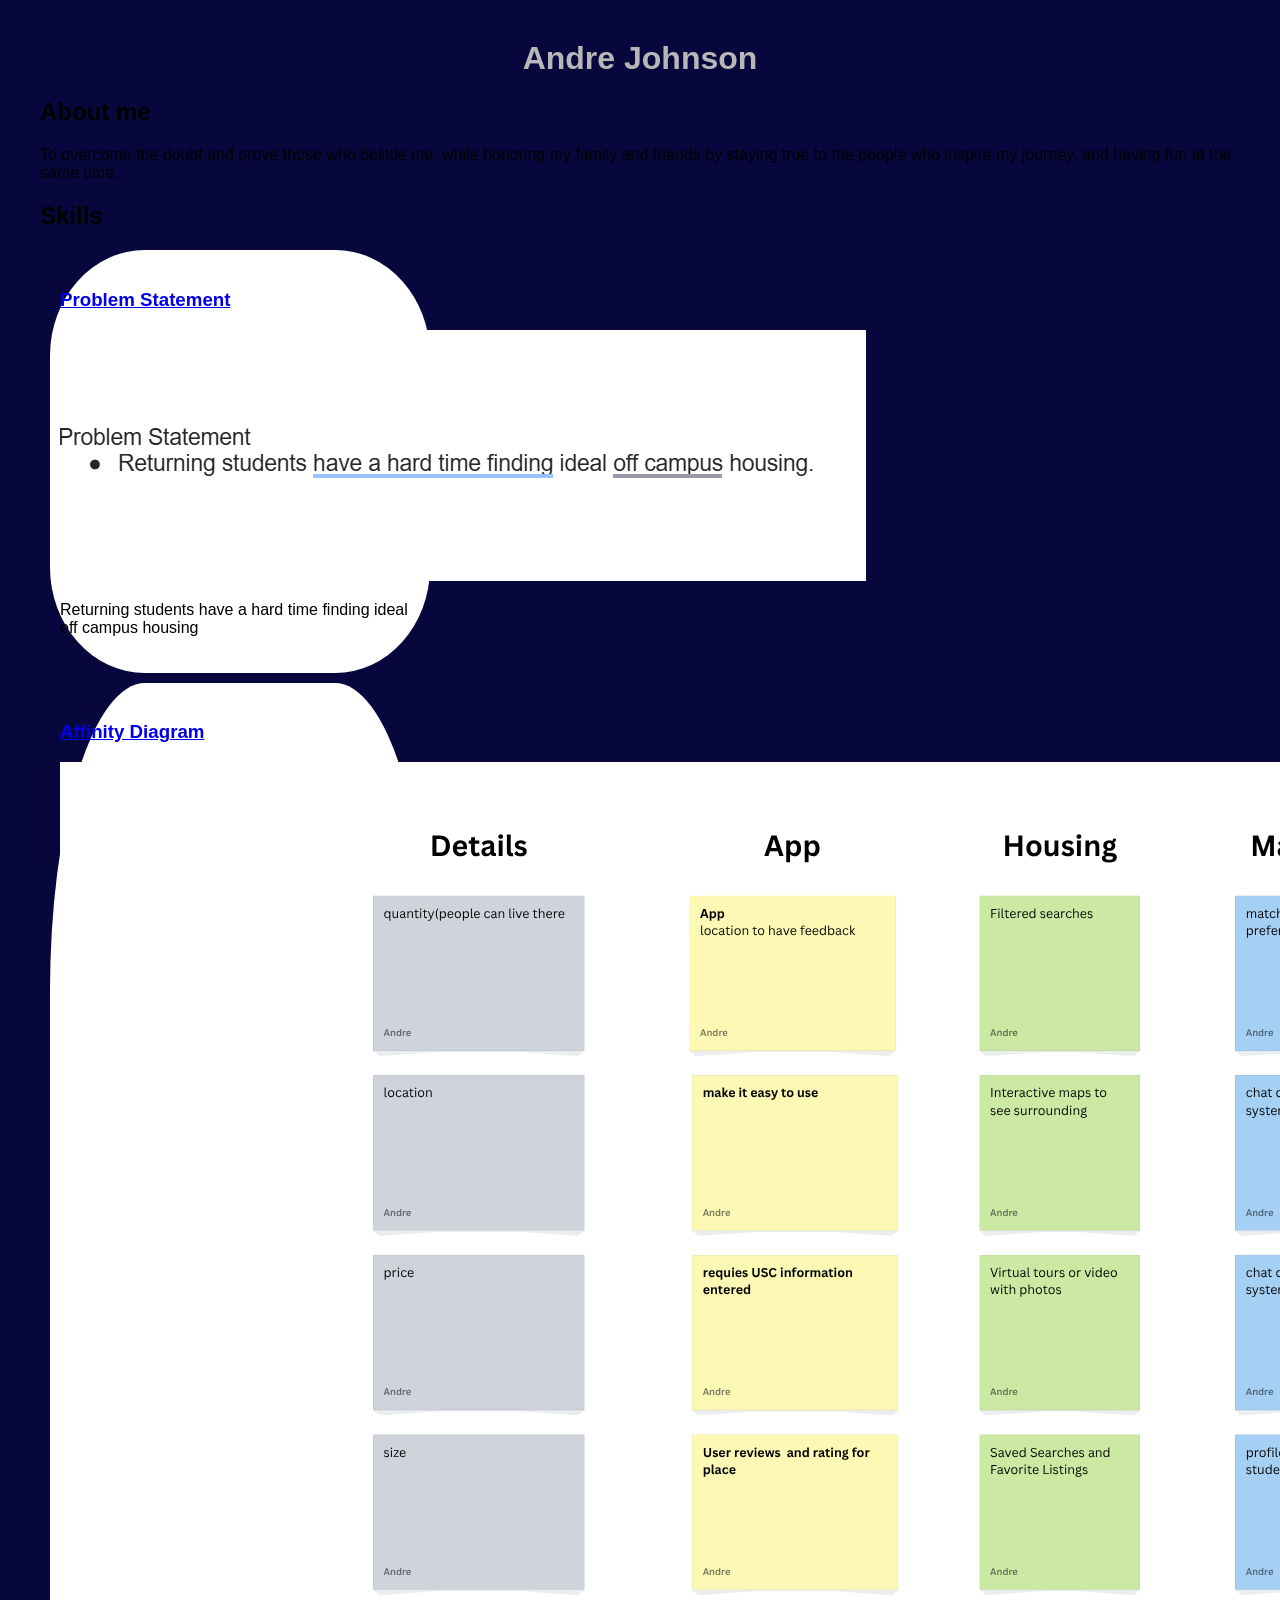
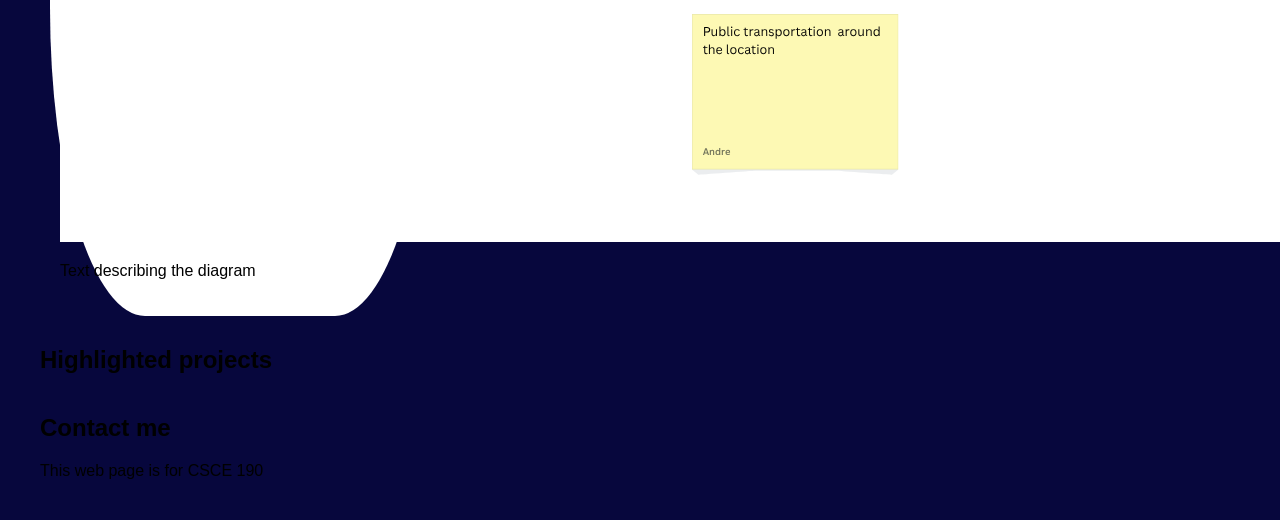
==== index.html @ b4e8efed "added the affinity diagram" ====
<!DOCTYPE html>
<html>
    <head>
        <title> CSCE 190: Andre Johnson</title>
        <link rel="stylesheet" href="styles.css">
    </head>
    <body>
        <h1>Andre Johnson</h1>
        <div class="about">
            <h2>About me</h2>
            <p>To overcome the doubt and prove those who belittle me, while honoring my family and friends
                 by staying true to the people who inspire my journey, and having fun at the same time.</p>
        </div>
        <div class="skills">
            <h2>Skills</h2>
            <!-- Problem Statement Assignment -->
            <section class="project">
                <a href="files/Project Management 2.pdf">
                    <h3>Problem Statement</h3>
                </a>
                <a href="files/Project Management 2.pdf">
                    <img src="images/Screenshot 2025-10-06 150624.png">
                </a>
                <p>Returning students have a hard time finding ideal off campus housing</p>
            </section>
            <!--Affinity Diagram Assignment -->
            <section class="project">
                <a href="files/Affinity Diagram.pdf">
                    <h3>Affinity Diagram</h3>
                </a>
                <a href="files/Affinity Diagram.pdf">
                    <img src="images/Affinity Diagram.png">
                </a>
                <p>Text describing the diagram</p>
            </section>
        </div>
        <div class="projects">
            <h2>Highlighted projects</h2>
        </div>
        <div class="contact">
            <h2>Contact me</h2>
        </div>
        </body>
        <p>This web page is for CSCE 190</p>
    </body>
</html>
---- styles.css ----
body {
background: rgb(7, 7, 61) ;
font-family: Arial, Helvetica, sans-serif;
margin: 40px;
}

h1 {
color: rgb(184, 182, 182);
text-align: center;
}
.projects { 
    display:flex;
    flex-wrap:wrap; 
} 

.project {
    width: 30%;
    margin: 10px;
    padding: 20px 10px;
    background: white; 
    border-radius: 25%;
}
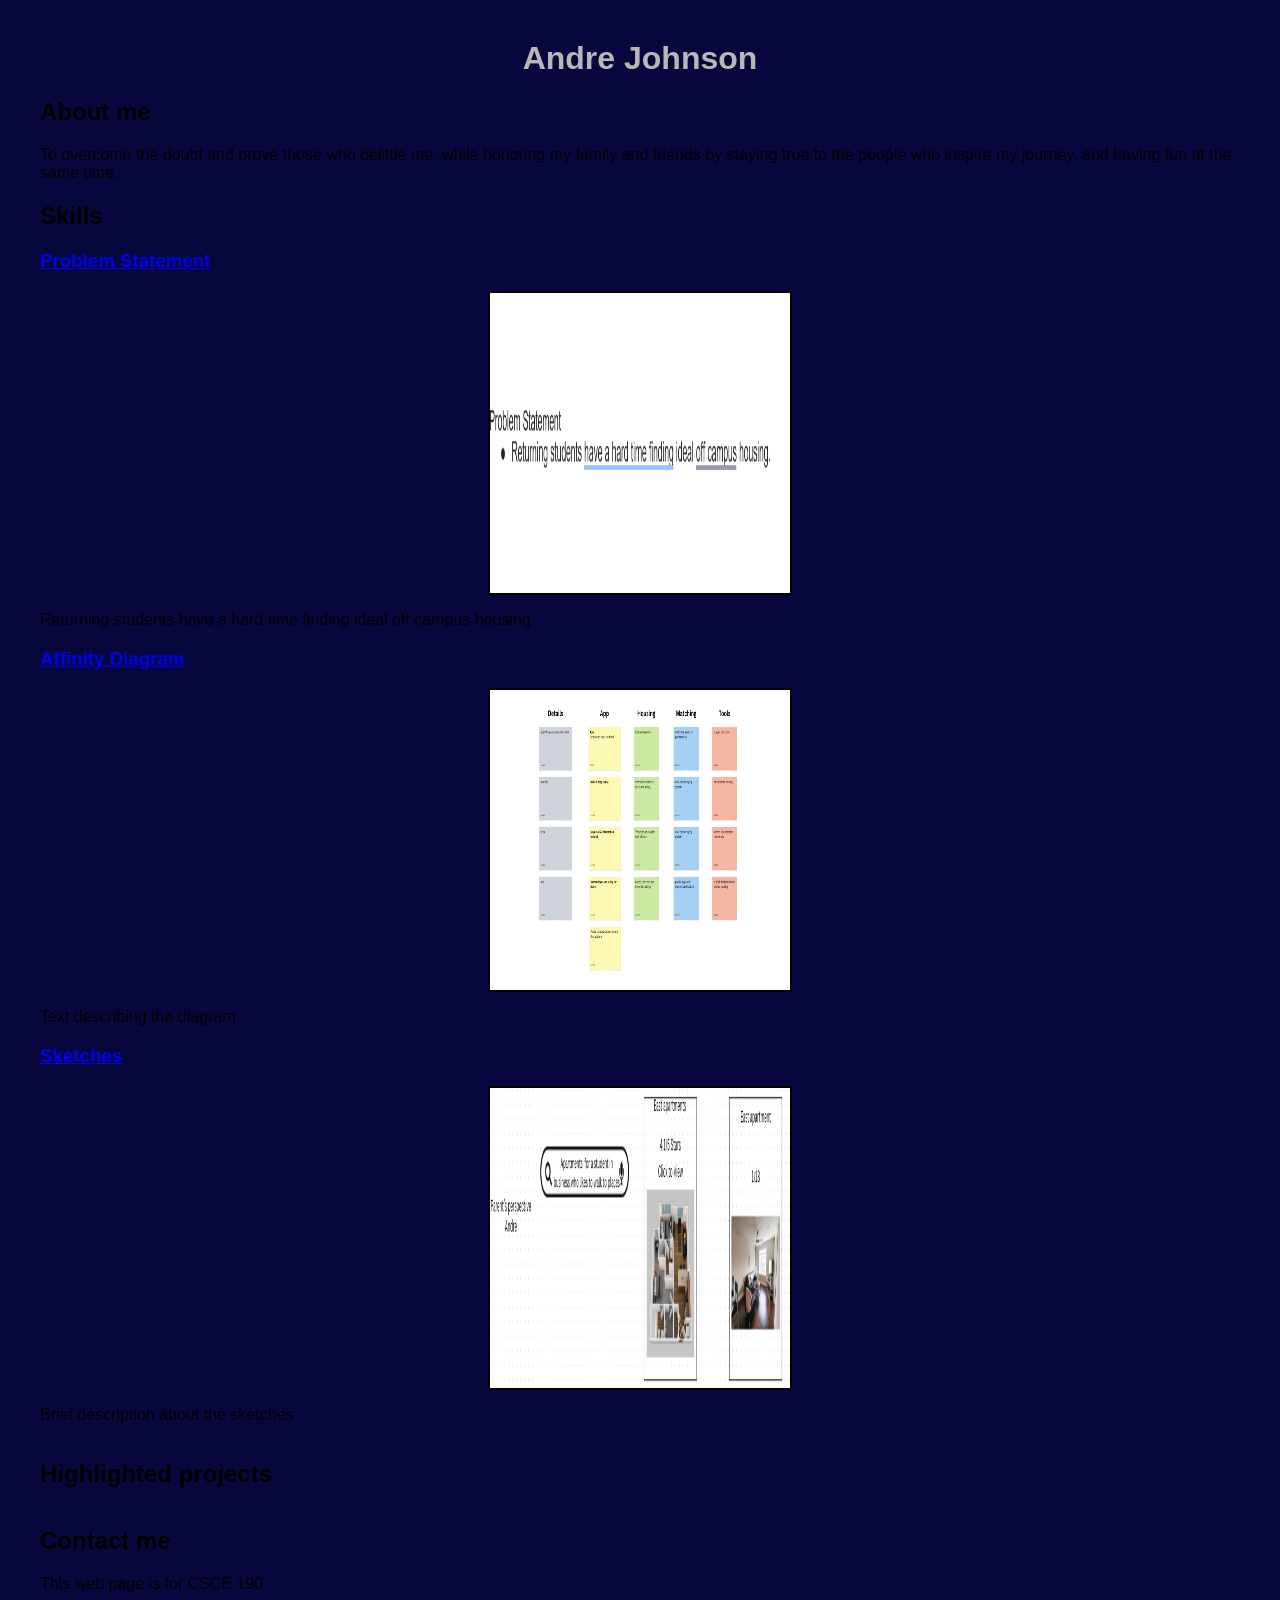
==== commit 474e5b13: "added project mana 3" ====
--- a/index.html
+++ b/index.html
@@ -33,8 +33,17 @@
                     <img src="images/Affinity Diagram.png">
                 </a>
                 <p>Text describing the diagram</p>
+        </section>
+            </div><!--Sketches Assignment-->
+            <section class="project">
+                <a href="files/Sketches.pdf">
+                    <h3>Sketches</h3>
+                </a>
+                <a href="files/Sketches.pdf">
+                    <img src="images/Screenshot 2025-10-24 022756.png">
+                </a>
+                <p>Brief description about the sketches</p>
             </section>
-        </div>
         <div class="projects">
             <h2>Highlighted projects</h2>
         </div>
--- a/styles.css
+++ b/styles.css
@@ -13,10 +13,11 @@
     flex-wrap:wrap; 
 } 
 
-.project {
-    width: 30%;
-    margin: 10px;
-    padding: 20px 10px;
-    background: white; 
-    border-radius: 25%;
+.project img{
+width: 300px;
+height: 300px;
+margin: 10px;
+border: 2px solid black; /* choose a color */
+display: block;
+margin: auto;
 }
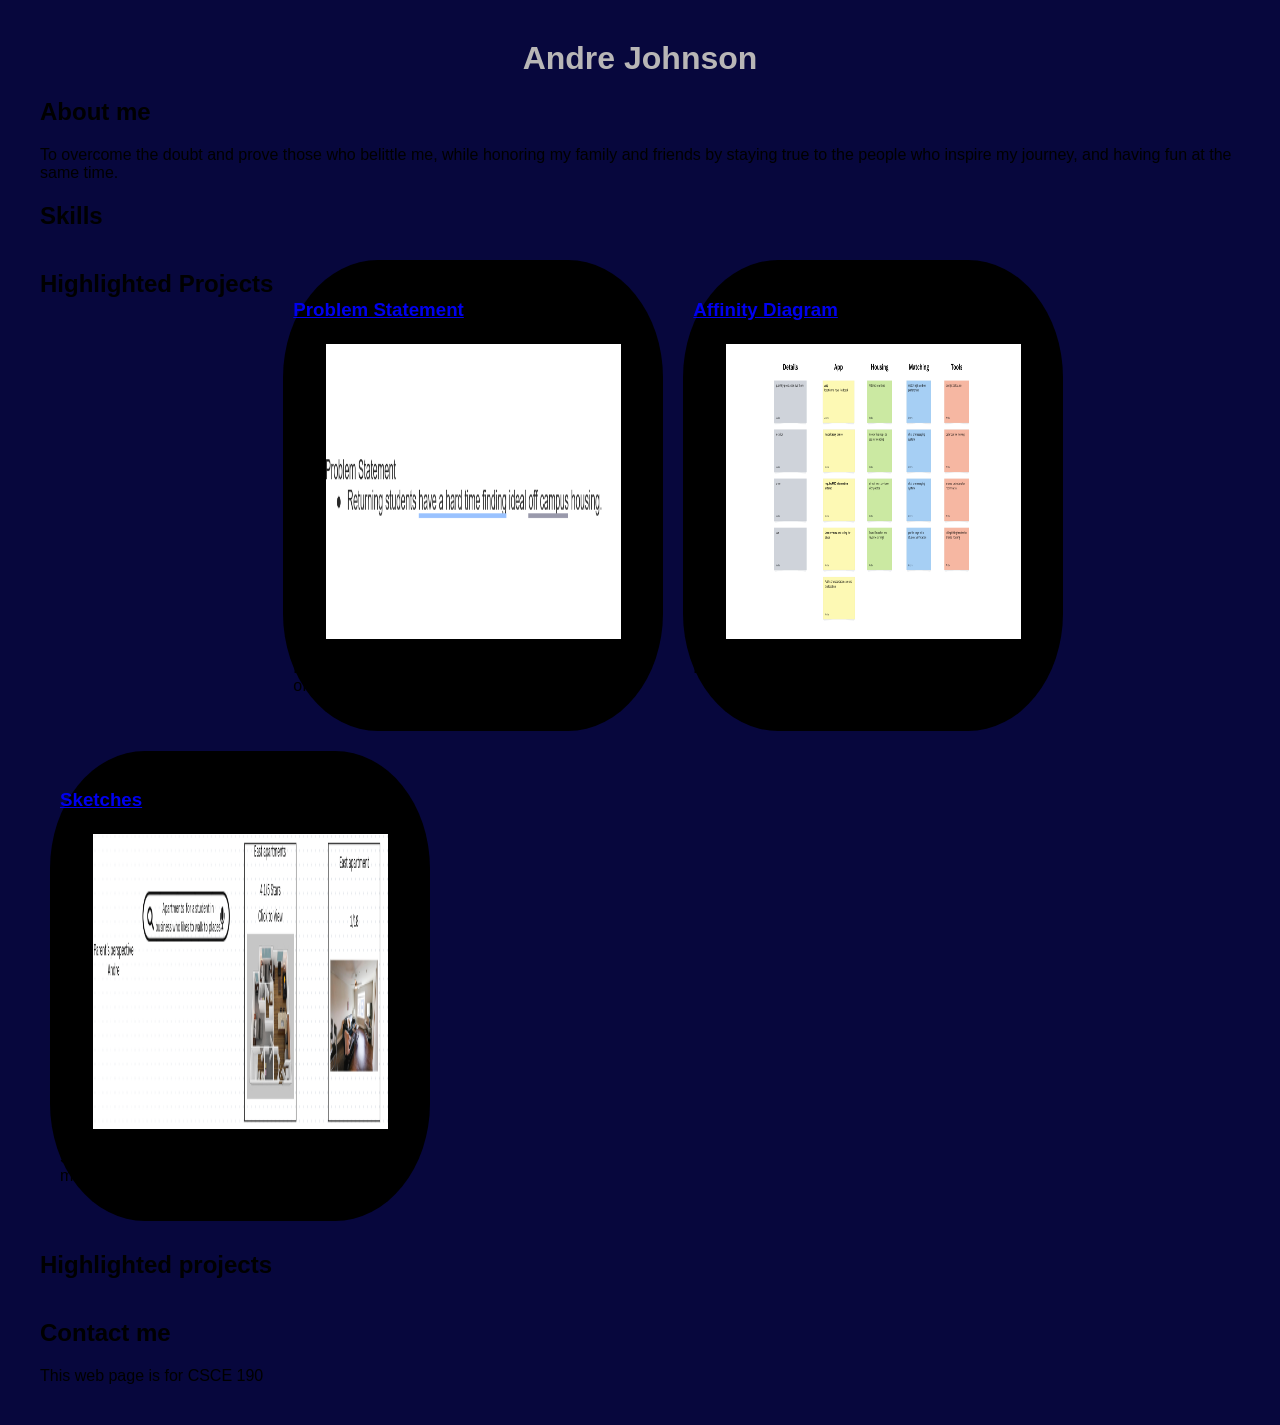
==== commit 765633d5: "adjusted comments and css" ====
--- a/index.html
+++ b/index.html
@@ -14,6 +14,10 @@
         </div>
         <div class="skills">
             <h2>Skills</h2>
+            </div>
+            <div class="projects">
+            <h2> Highlighted Projects</h2>
+
             <!-- Problem Statement Assignment -->
             <section class="project">
                 <a href="files/Project Management 2.pdf">
@@ -24,6 +28,7 @@
                 </a>
                 <p>Returning students have a hard time finding ideal off campus housing</p>
             </section>
+
             <!--Affinity Diagram Assignment -->
             <section class="project">
                 <a href="files/Affinity Diagram.pdf">
@@ -32,8 +37,9 @@
                 <a href="files/Affinity Diagram.pdf">
                     <img src="images/Affinity Diagram.png">
                 </a>
-                <p>Text describing the diagram</p>
+                <p>Here is the affinity diagram</p>
         </section>
+
             </div><!--Sketches Assignment-->
             <section class="project">
                 <a href="files/Sketches.pdf">
@@ -42,8 +48,9 @@
                 <a href="files/Sketches.pdf">
                     <img src="images/Screenshot 2025-10-24 022756.png">
                 </a>
-                <p>Brief description about the sketches</p>
+                <p>Sketches created in Canva with the help of group members</p>
             </section>
+
         <div class="projects">
             <h2>Highlighted projects</h2>
         </div>
--- a/styles.css
+++ b/styles.css
@@ -8,16 +8,23 @@
 color: rgb(184, 182, 182);
 text-align: center;
 }
+
 .projects { 
     display:flex;
-    flex-wrap:wrap; 
+    flex-wrap:wrap; }
+.project{
+    width: 30%;
+    margin: 10px;
+    padding: 20px 10px;
+    background: black; /* pick a color */
+    border-radius: 25%;
 } 
 
 .project img{
-width: 300px;
-height: 300px;
+width: 295px;
+height: 295px;
 margin: 10px;
-border: 2px solid black; /* choose a color */
+border: 4px solid black; /* choose a color */
 display: block;
 margin: auto;
 }
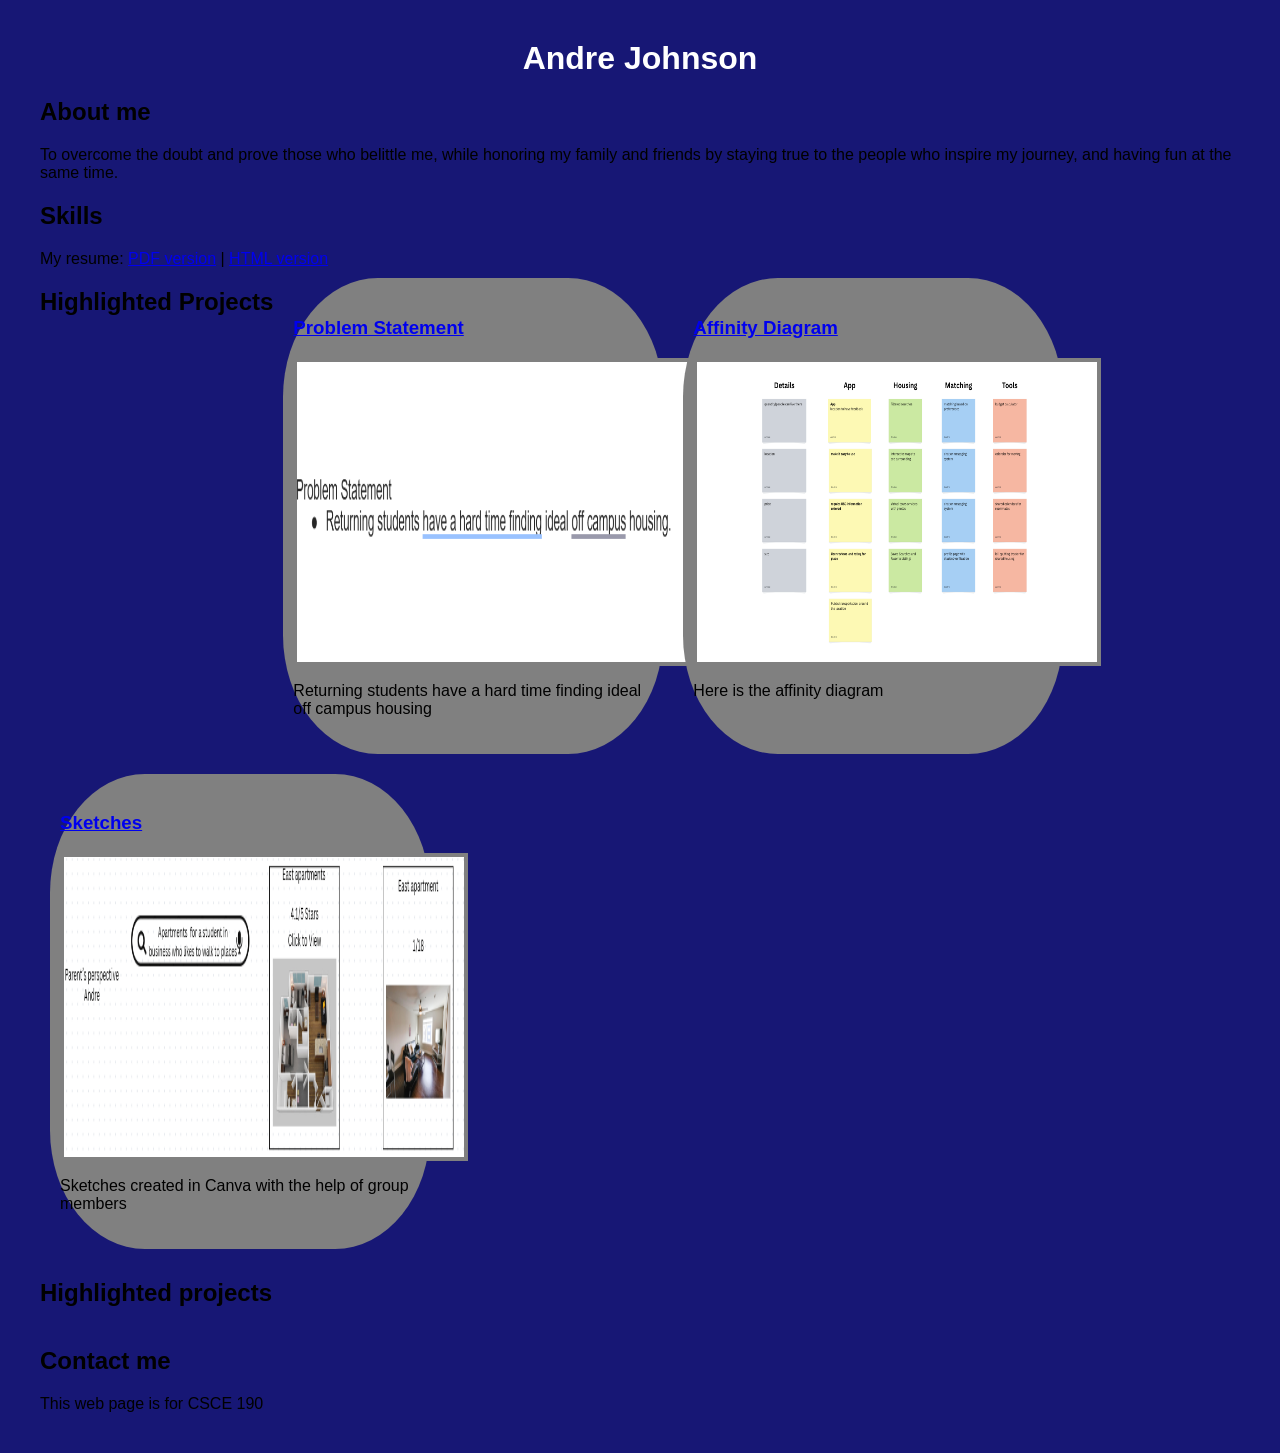
==== commit 5d537296: "added the resume" ====
--- a/index.html
+++ b/index.html
@@ -14,6 +14,9 @@
         </div>
         <div class="skills">
             <h2>Skills</h2>
+                <span>
+                 My resume: <a href="files/Resume   For the Website (1).pdf">PDF version</a> | <a href="tablebased_resume.html">HTML version</a>
+                </span>
             </div>
             <div class="projects">
             <h2> Highlighted Projects</h2>
--- a/styles.css
+++ b/styles.css
@@ -1,11 +1,11 @@
 body {
-background: rgb(7, 7, 61) ;
+background: rgb(23, 23, 117) ;
 font-family: Arial, Helvetica, sans-serif;
 margin: 40px;
 }
 
 h1 {
-color: rgb(184, 182, 182);
+color: rgb(255, 255, 255);
 text-align: center;
 }
 
@@ -16,15 +16,16 @@
     width: 30%;
     margin: 10px;
     padding: 20px 10px;
-    background: black; /* pick a color */
+    background: gray; /* pick a color */
     border-radius: 25%;
 } 
 
 .project img{
-width: 295px;
-height: 295px;
-margin: 10px;
-border: 4px solid black; /* choose a color */
+width: 400px;
+height: 300px;
+margin: 10px auto;
+border: 4px solid gray; /* choose a color */
 display: block;
 margin: auto;
+text-align: center;
 }
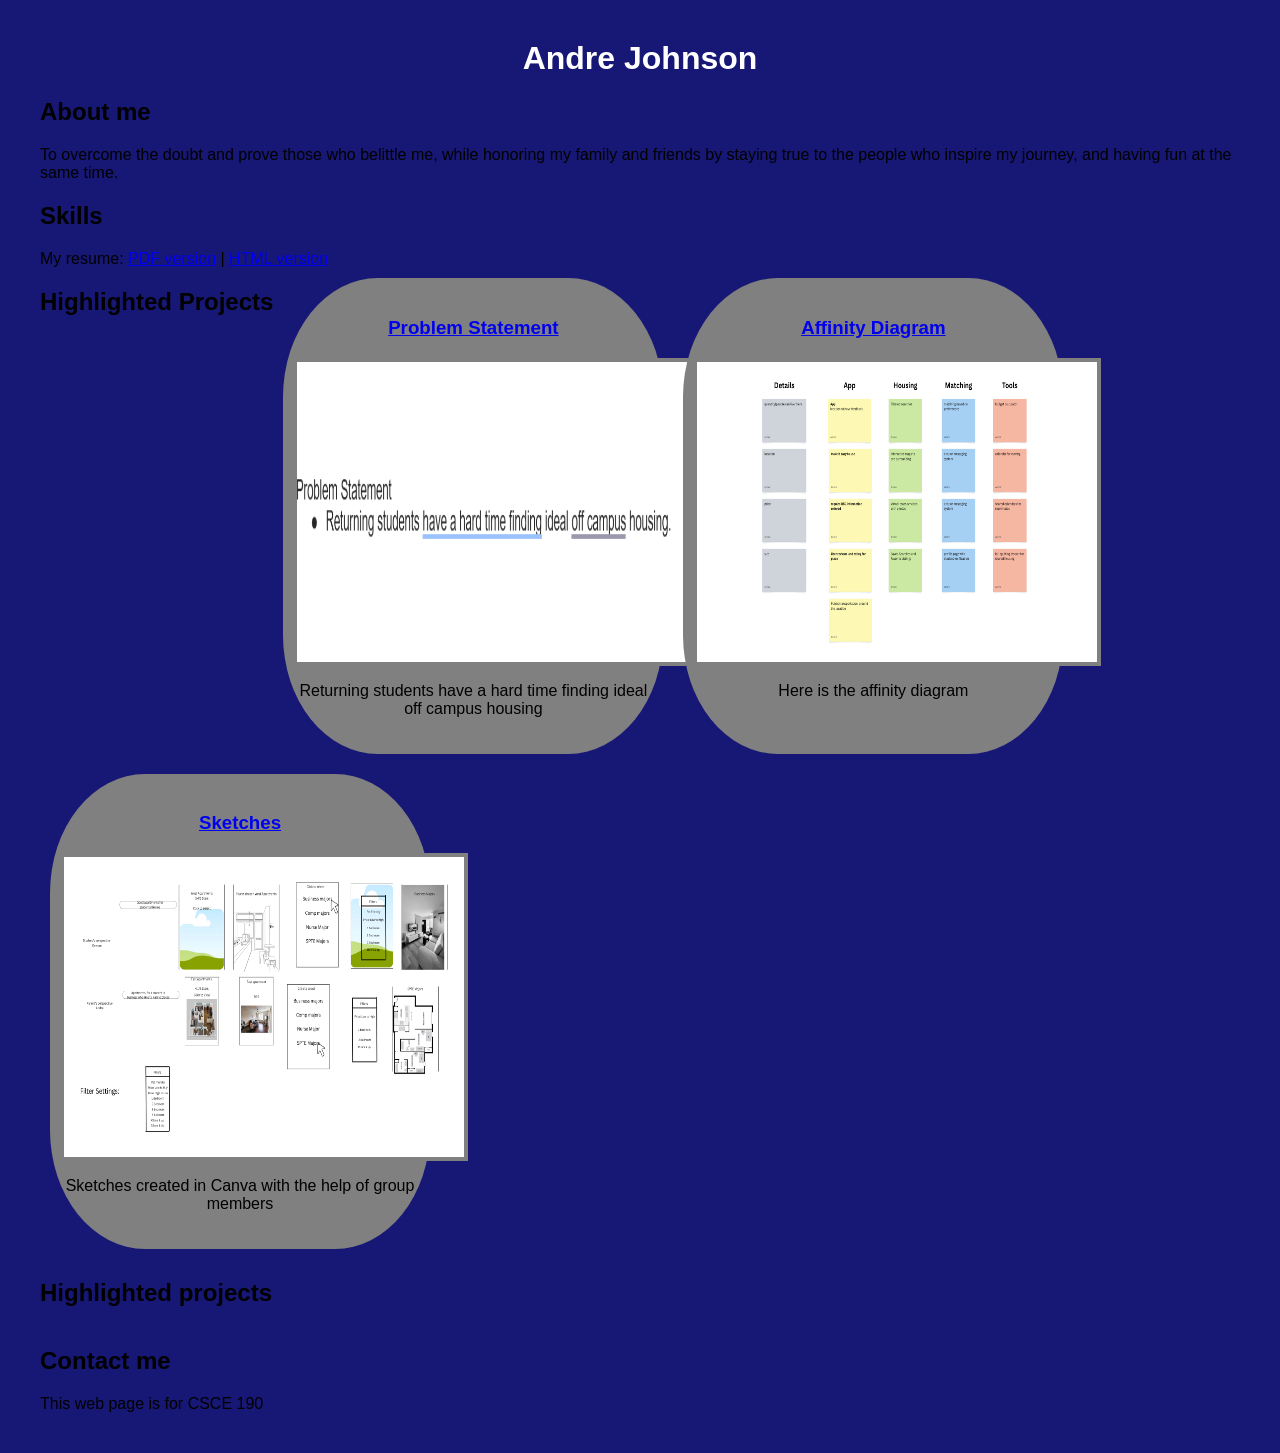
==== commit e1412b8c: "changed the PM4" ====
--- a/index.html
+++ b/index.html
@@ -45,11 +45,11 @@
 
             </div><!--Sketches Assignment-->
             <section class="project">
-                <a href="files/Sketches.pdf">
+                <a href="files/Sketches.2.pdf">
                     <h3>Sketches</h3>
                 </a>
-                <a href="files/Sketches.pdf">
-                    <img src="images/Screenshot 2025-10-24 022756.png">
+                <a href="files/Sketches.2.pdf">
+                    <img src="images/Sketches.png">
                 </a>
                 <p>Sketches created in Canva with the help of group members</p>
             </section>
--- a/styles.css
+++ b/styles.css
@@ -18,6 +18,7 @@
     padding: 20px 10px;
     background: gray; /* pick a color */
     border-radius: 25%;
+    text-align: center;
 } 
 
 .project img{
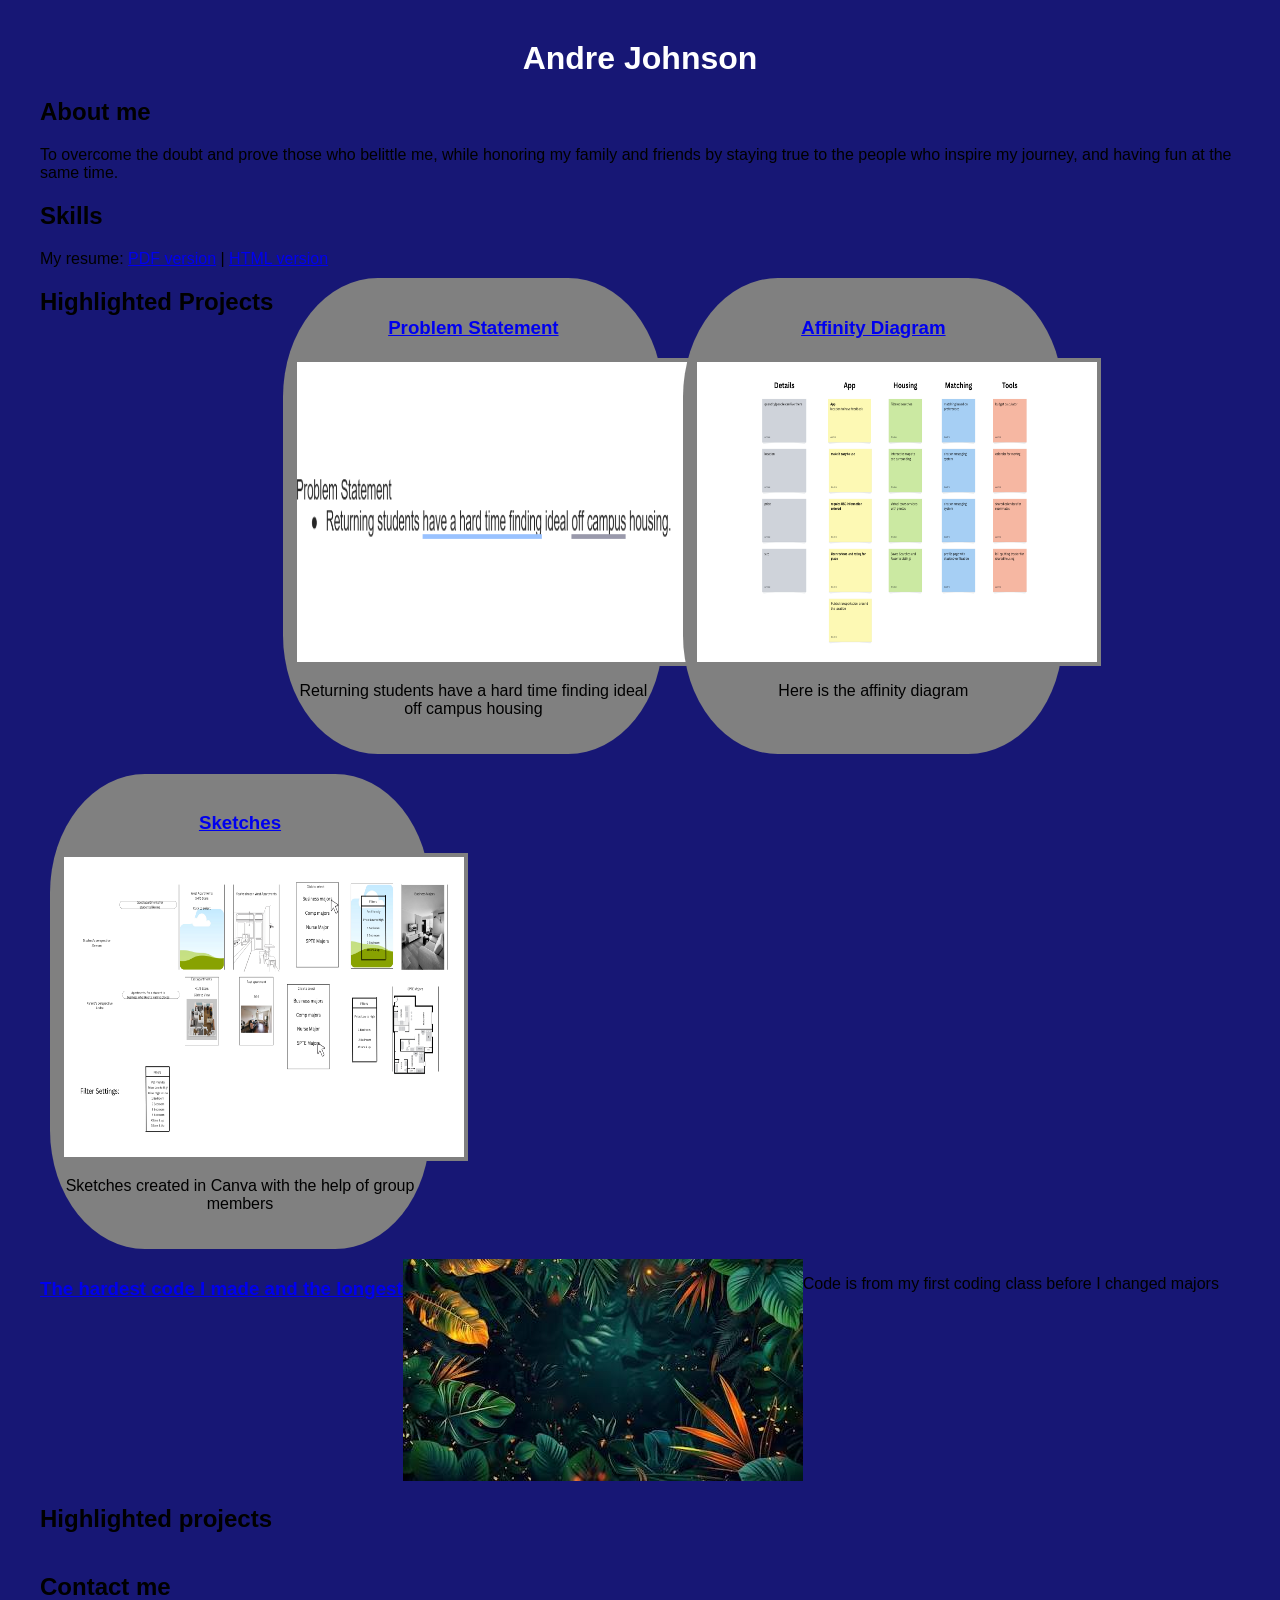
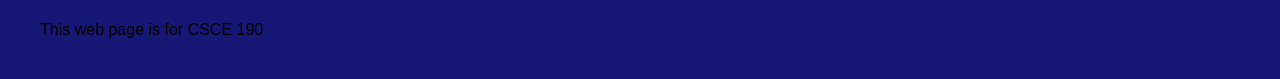
==== commit d9a07662: "added the new repos" ====
--- a/index.html
+++ b/index.html
@@ -53,7 +53,15 @@
                 </a>
                 <p>Sketches created in Canva with the help of group members</p>
             </section>
-
+            <section class="projects">
+                <a href="https://github.com/AndreNJCSCE190/AdventureCode">
+                        <h3>The hardest code I made and the longest</h3>
+                </a>
+                <a href="https://github.com/AndreNJCSCE190/AdventureCode">
+                    <img src="images/images.jpeg">
+                </a>
+                <p>Code is from my first coding class before I changed majors</p>
+        </section>
         <div class="projects">
             <h2>Highlighted projects</h2>
         </div>
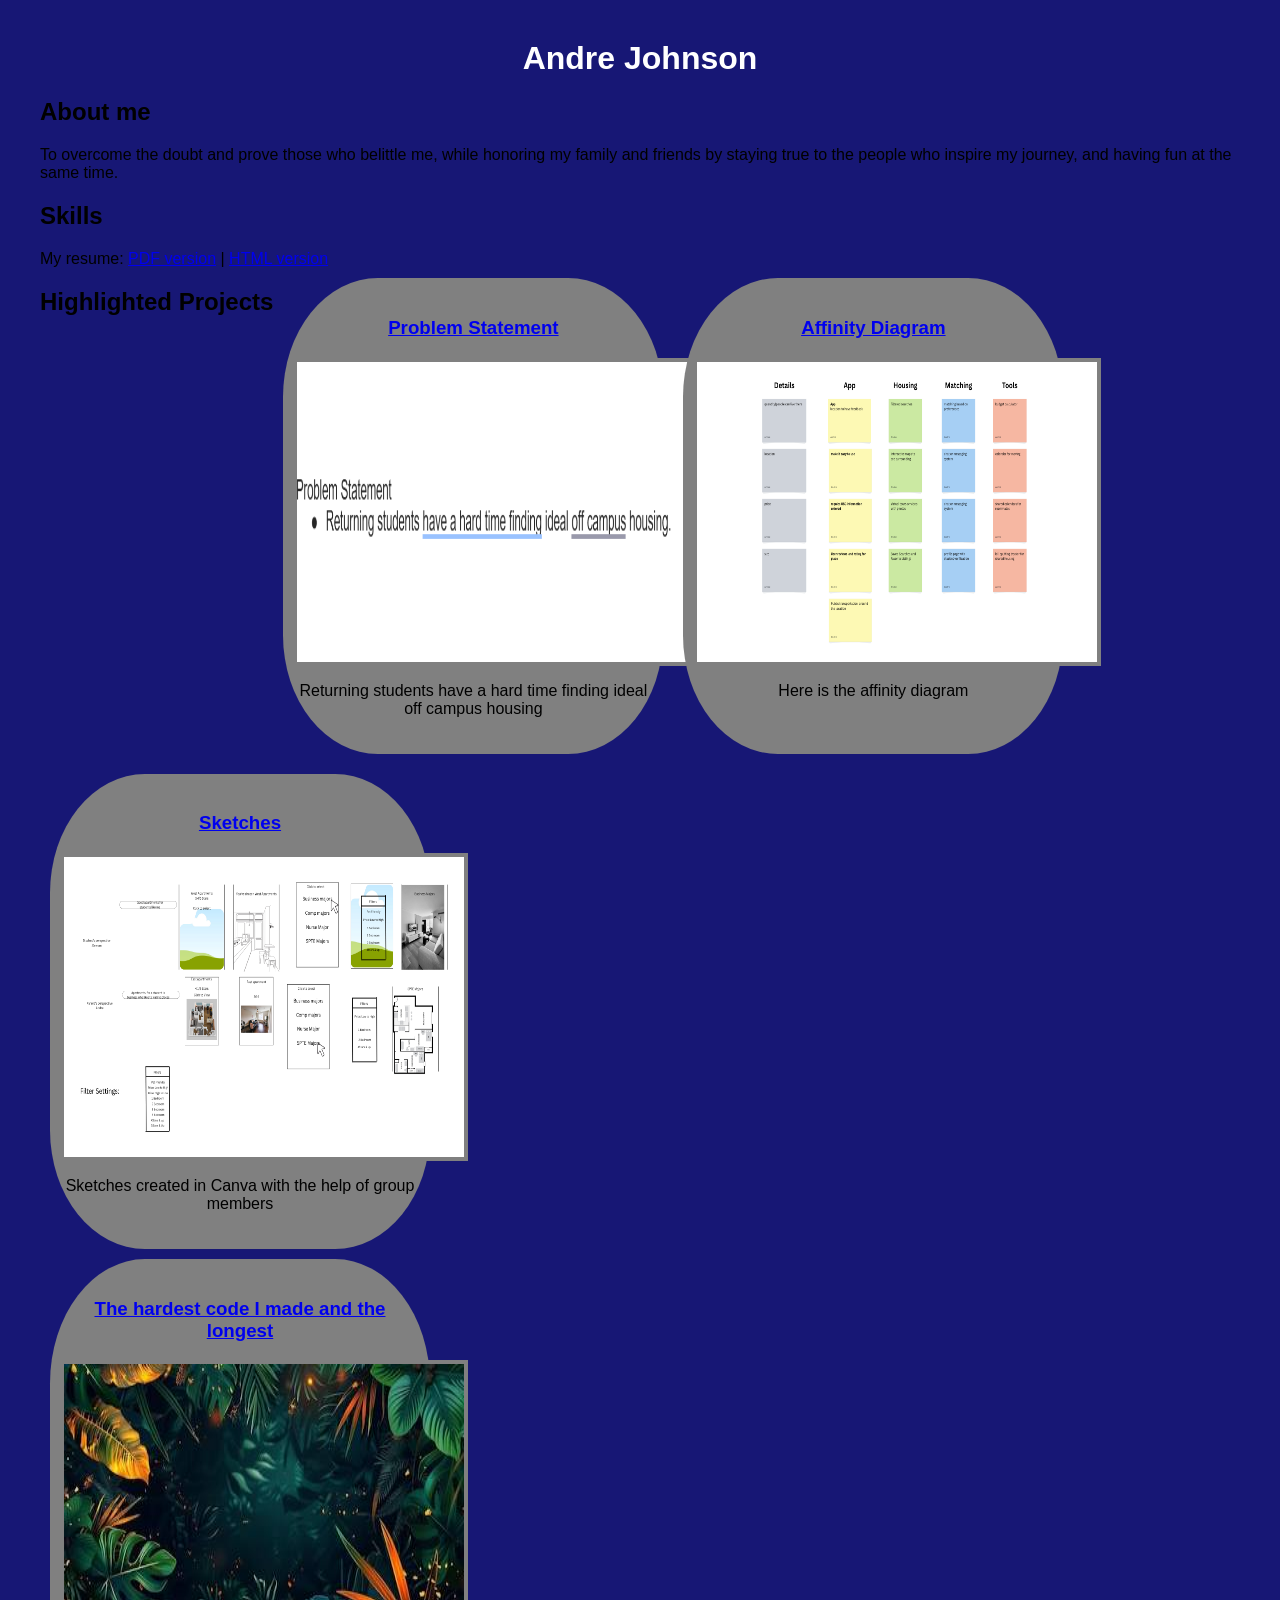
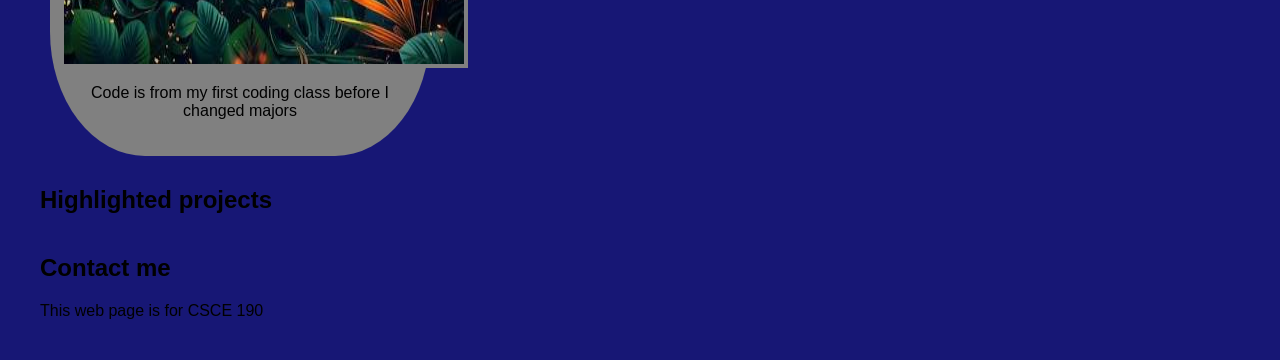
==== commit dd4489dc: "fixed error in the image" ====
--- a/index.html
+++ b/index.html
@@ -53,7 +53,7 @@
                 </a>
                 <p>Sketches created in Canva with the help of group members</p>
             </section>
-            <section class="projects">
+            <section class="project">
                 <a href="https://github.com/AndreNJCSCE190/AdventureCode">
                         <h3>The hardest code I made and the longest</h3>
                 </a>
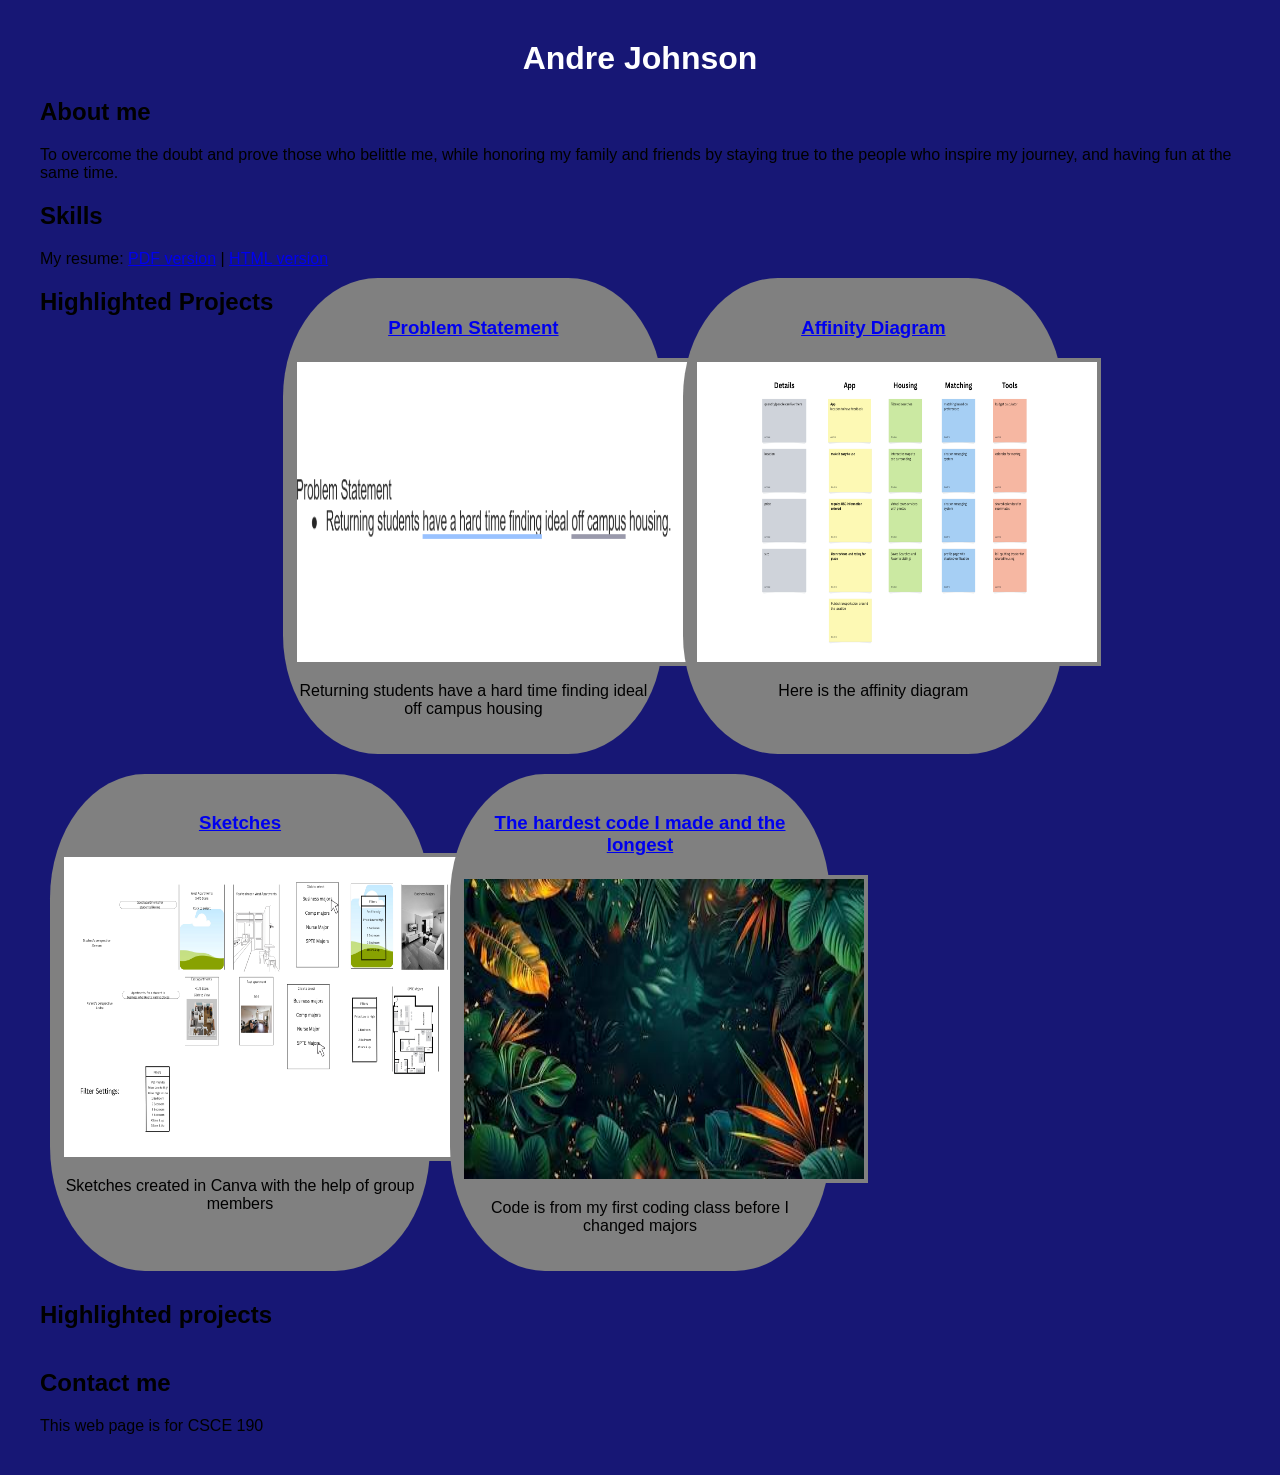
==== commit 653cace4: "testing somthing" ====
--- a/index.html
+++ b/index.html
@@ -43,7 +43,7 @@
                 <p>Here is the affinity diagram</p>
         </section>
 
-            </div><!--Sketches Assignment-->
+            <!--Sketches Assignment-->
             <section class="project">
                 <a href="files/Sketches.2.pdf">
                     <h3>Sketches</h3>
@@ -62,6 +62,7 @@
                 </a>
                 <p>Code is from my first coding class before I changed majors</p>
         </section>
+        </div>
         <div class="projects">
             <h2>Highlighted projects</h2>
         </div>
